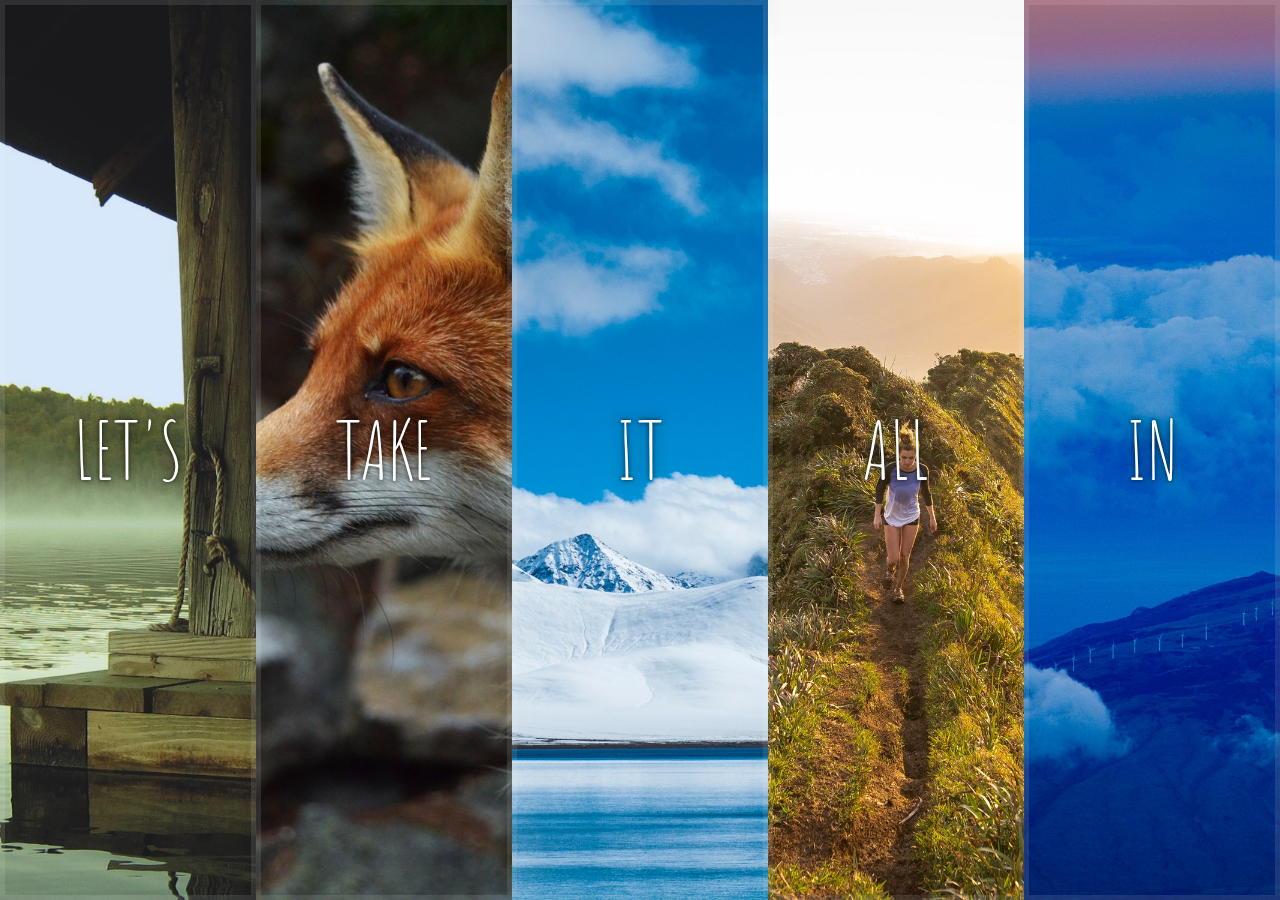
==== index.html @ b748e26d "project completed" ====
<!DOCTYPE html>
<html lang="en">
<head>
  <meta charset="UTF-8">
  <title>Flex Panels 💪</title>
  <link href='https://fonts.googleapis.com/css?family=Amatic+SC' rel='stylesheet' type='text/css'>
</head>
<body>
  <style>
    html {
      box-sizing: border-box;
      background:#ffc600;
      font-family:'helvetica neue';
      font-size: 20px;
      font-weight: 200;
    }
    body {
      margin: 0;
    }
    *, *:before, *:after {
      box-sizing: inherit;
    }

    .panels {
      min-height:100vh;
      overflow: hidden;
      display: flex;
    }

    .panel {
      background:#6B0F9C;
      box-shadow:inset 0 0 0 5px rgba(255,255,255,0.1);
      color:white;
      text-align: center;
      align-items:center;
      /* Safari transitionend event.propertyName === flex */
      /* Chrome + FF transitionend event.propertyName === flex-grow */
      transition:
        font-size 0.7s cubic-bezier(0.61,-0.19, 0.7,-0.11),
        flex 0.7s cubic-bezier(0.61,-0.19, 0.7,-0.11),
        background 0.2s;
      font-size: 20px;
      background-size:cover;
      background-position:center;
      flex: 1;
      display: flex;
      flex-direction: column;
      align-items: center;
      justify-content: center;
    }


    .panel1 { background-image:url(flashlight.jpg); }
    .panel2 { background-image:url(photo-1442522772768-9032b6d10e3e.jpg); }
    .panel3 { background-image:url(photo-1443891238287-325a8fddd0f7.jpg); }
    .panel5 { background-image:url(photo-1465156799763-2c087c332922.jpg); }
    .panel4 { background-image:url(photo-1465188162913-8fb5709d6d57.jpg); }

    .panel > * {
      margin:0;
      width: 100%;
      transition:transform 0.5s;
      flex: 1 0 auto;
      display: flex;
      align-items: center;
      justify-content: center;
    }

    .panel > *:first-child { transform: translateY(-100%) }
    .panel.open-active > *:first-child { transform: translateY(0%) }
    .panel > *:last-child { transform: translateY(100%) }
    .panel.open-active > *:last-child { transform: translateY(0%) }

    .panel p {
      text-transform: uppercase;
      font-family: 'Amatic SC', cursive;
      text-shadow:0 0 4px rgba(0, 0, 0, 0.72), 0 0 14px rgba(0, 0, 0, 0.45);
      font-size: 2em;
    }
    .panel p:nth-child(2) {
      font-size: 4em;
    }

    .panel.open {
      font-size:40px;
      flex: 5;
    }

  </style>


  <div class="panels">
    <div class="panel panel1">
      <p>Hey</p>
      <p>Let's</p>
      <p>Dance</p>
    </div>
    <div class="panel panel2">
      <p>Give</p>
      <p>Take</p>
      <p>Receive</p>
    </div>
    <div class="panel panel3">
      <p>Experience</p>
      <p>It</p>
      <p>Today</p>
    </div>
    <div class="panel panel4">
      <p>Give</p>
      <p>All</p>
      <p>You can</p>
    </div>
    <div class="panel panel5">
      <p>Life</p>
      <p>In</p>
      <p>Motion</p>
    </div>
  </div>

  <script>
    const panels = document.querySelectorAll('.panel')
    
    function toggleOpen () {
      this.classList.toggle('open')
    }

    function toggleActive (e) {
      if (e.propertyName.includes('flex')) { // reason for using 'includes()' is firefox names the event as 'flex-grow' and safari as 'flex'
        this.classList.toggle('open-active')
      }
    }

    panels.forEach((panel) => { panel.addEventListener('click', toggleOpen) })
    panels.forEach((panel) => { panel.addEventListener('transitionend', toggleActive) })
  </script>



</body>
</html>
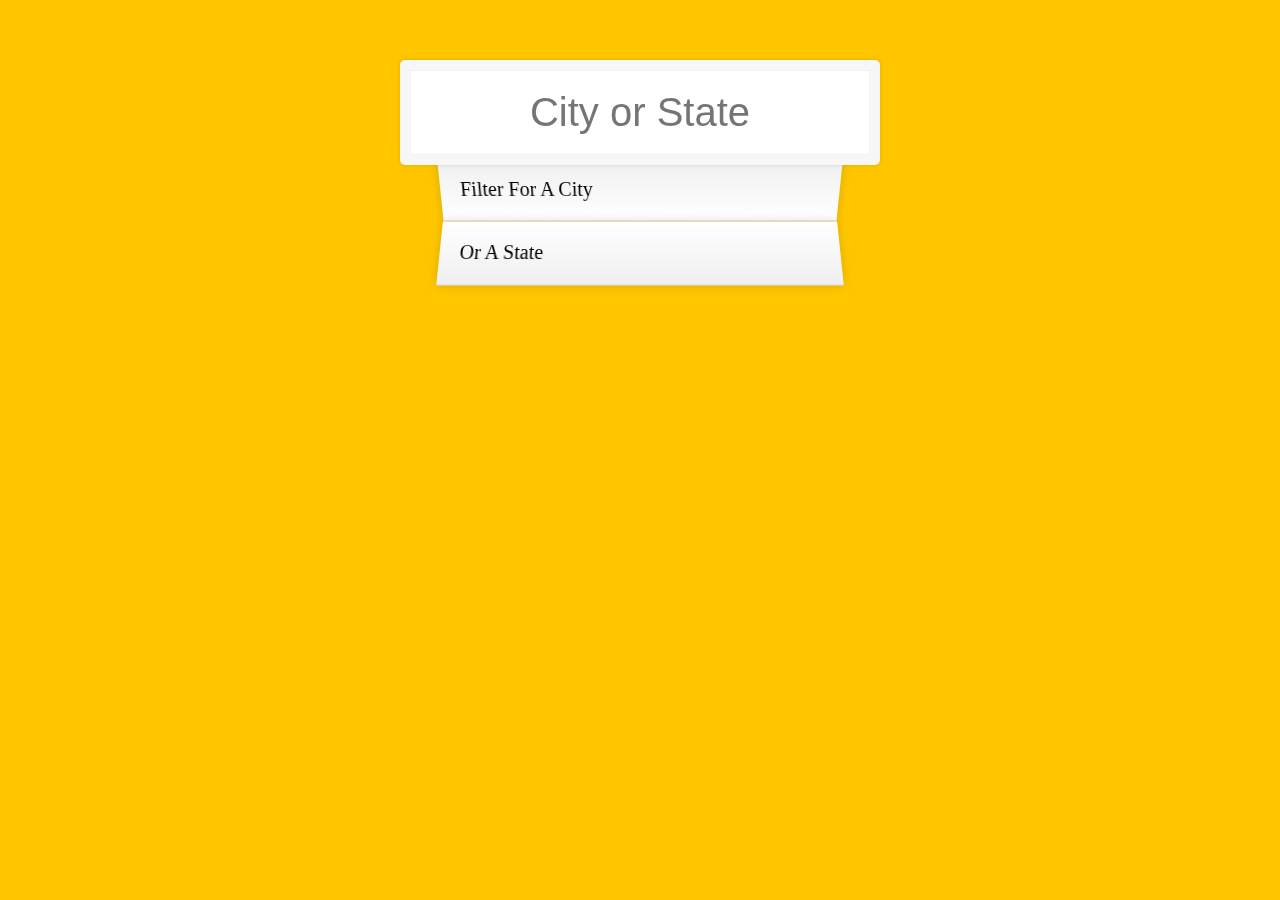
==== commit c1d508cf: "inital commit index and style file" ====
--- a/index.html
+++ b/index.html
@@ -2,139 +2,21 @@
 <html lang="en">
 <head>
   <meta charset="UTF-8">
-  <title>Flex Panels 💪</title>
-  <link href='https://fonts.googleapis.com/css?family=Amatic+SC' rel='stylesheet' type='text/css'>
+  <title>Type Ahead 👀</title>
+  <link rel="stylesheet" href="style.css">
 </head>
 <body>
-  <style>
-    html {
-      box-sizing: border-box;
-      background:#ffc600;
-      font-family:'helvetica neue';
-      font-size: 20px;
-      font-weight: 200;
-    }
-    body {
-      margin: 0;
-    }
-    *, *:before, *:after {
-      box-sizing: inherit;
-    }
 
-    .panels {
-      min-height:100vh;
-      overflow: hidden;
-      display: flex;
-    }
+  <form class="search-form">
+    <input type="text" class="search" placeholder="City or State">
+    <ul class="suggestions">
+      <li>Filter for a city</li>
+      <li>or a state</li>
+    </ul>
+  </form>
+<script>
+const endpoint = 'https://gist.githubusercontent.com/Miserlou/c5cd8364bf9b2420bb29/raw/2bf258763cdddd704f8ffd3ea9a3e81d25e2c6f6/cities.json';
 
-    .panel {
-      background:#6B0F9C;
-      box-shadow:inset 0 0 0 5px rgba(255,255,255,0.1);
-      color:white;
-      text-align: center;
-      align-items:center;
-      /* Safari transitionend event.propertyName === flex */
-      /* Chrome + FF transitionend event.propertyName === flex-grow */
-      transition:
-        font-size 0.7s cubic-bezier(0.61,-0.19, 0.7,-0.11),
-        flex 0.7s cubic-bezier(0.61,-0.19, 0.7,-0.11),
-        background 0.2s;
-      font-size: 20px;
-      background-size:cover;
-      background-position:center;
-      flex: 1;
-      display: flex;
-      flex-direction: column;
-      align-items: center;
-      justify-content: center;
-    }
-
-
-    .panel1 { background-image:url(flashlight.jpg); }
-    .panel2 { background-image:url(photo-1442522772768-9032b6d10e3e.jpg); }
-    .panel3 { background-image:url(photo-1443891238287-325a8fddd0f7.jpg); }
-    .panel5 { background-image:url(photo-1465156799763-2c087c332922.jpg); }
-    .panel4 { background-image:url(photo-1465188162913-8fb5709d6d57.jpg); }
-
-    .panel > * {
-      margin:0;
-      width: 100%;
-      transition:transform 0.5s;
-      flex: 1 0 auto;
-      display: flex;
-      align-items: center;
-      justify-content: center;
-    }
-
-    .panel > *:first-child { transform: translateY(-100%) }
-    .panel.open-active > *:first-child { transform: translateY(0%) }
-    .panel > *:last-child { transform: translateY(100%) }
-    .panel.open-active > *:last-child { transform: translateY(0%) }
-
-    .panel p {
-      text-transform: uppercase;
-      font-family: 'Amatic SC', cursive;
-      text-shadow:0 0 4px rgba(0, 0, 0, 0.72), 0 0 14px rgba(0, 0, 0, 0.45);
-      font-size: 2em;
-    }
-    .panel p:nth-child(2) {
-      font-size: 4em;
-    }
-
-    .panel.open {
-      font-size:40px;
-      flex: 5;
-    }
-
-  </style>
-
-
-  <div class="panels">
-    <div class="panel panel1">
-      <p>Hey</p>
-      <p>Let's</p>
-      <p>Dance</p>
-    </div>
-    <div class="panel panel2">
-      <p>Give</p>
-      <p>Take</p>
-      <p>Receive</p>
-    </div>
-    <div class="panel panel3">
-      <p>Experience</p>
-      <p>It</p>
-      <p>Today</p>
-    </div>
-    <div class="panel panel4">
-      <p>Give</p>
-      <p>All</p>
-      <p>You can</p>
-    </div>
-    <div class="panel panel5">
-      <p>Life</p>
-      <p>In</p>
-      <p>Motion</p>
-    </div>
-  </div>
-
-  <script>
-    const panels = document.querySelectorAll('.panel')
-    
-    function toggleOpen () {
-      this.classList.toggle('open')
-    }
-
-    function toggleActive (e) {
-      if (e.propertyName.includes('flex')) { // reason for using 'includes()' is firefox names the event as 'flex-grow' and safari as 'flex'
-        this.classList.toggle('open-active')
-      }
-    }
-
-    panels.forEach((panel) => { panel.addEventListener('click', toggleOpen) })
-    panels.forEach((panel) => { panel.addEventListener('transitionend', toggleActive) })
-  </script>
-
-
-
-</body>
+</script>
+  </body>
 </html>
--- a/style.css
+++ b/style.css
@@ -0,0 +1,71 @@
+    html {
+      box-sizing: border-box;
+      background:#ffc600;
+      font-family:'helvetica neue';
+      font-size: 20px;
+      font-weight: 200;
+    }
+    *, *:before, *:after {
+      box-sizing: inherit;
+    }
+    input {
+      width: 100%;
+      padding:20px;
+    }
+
+    .search-form {
+      max-width:400px;
+      margin:50px auto;
+    }
+
+    input.search {
+      margin: 0;
+      text-align: center;
+      outline:0;
+      border: 10px solid #F7F7F7;
+      width: 120%;
+      left: -10%;
+      position: relative;
+      top: 10px;
+      z-index: 2;
+      border-radius: 5px;
+      font-size: 40px;
+      box-shadow: 0 0 5px rgba(0, 0, 0, 0.12), inset 0 0 2px rgba(0, 0, 0, 0.19);
+    }
+
+
+    .suggestions {
+      margin: 0;
+      padding: 0;
+      position: relative;
+      /*perspective:20px;*/
+    }
+    .suggestions li {
+      background:white;
+      list-style: none;
+      border-bottom: 1px solid #D8D8D8;
+      box-shadow: 0 0 10px rgba(0, 0, 0, 0.14);
+      margin:0;
+      padding:20px;
+      transition:background 0.2s;
+      display:flex;
+      justify-content:space-between;
+      text-transform: capitalize;
+    }
+
+    .suggestions li:nth-child(even) {
+      transform: perspective(100px) rotateX(3deg) translateY(2px) scale(1.001);
+      background: linear-gradient(to bottom,  #ffffff 0%,#EFEFEF 100%);
+    }
+    .suggestions li:nth-child(odd) {
+      transform: perspective(100px) rotateX(-3deg) translateY(3px);
+      background: linear-gradient(to top,  #ffffff 0%,#EFEFEF 100%);
+    }
+
+    span.population {
+      font-size: 15px;
+    }
+
+    .hl {
+      background:#ffc600;
+    }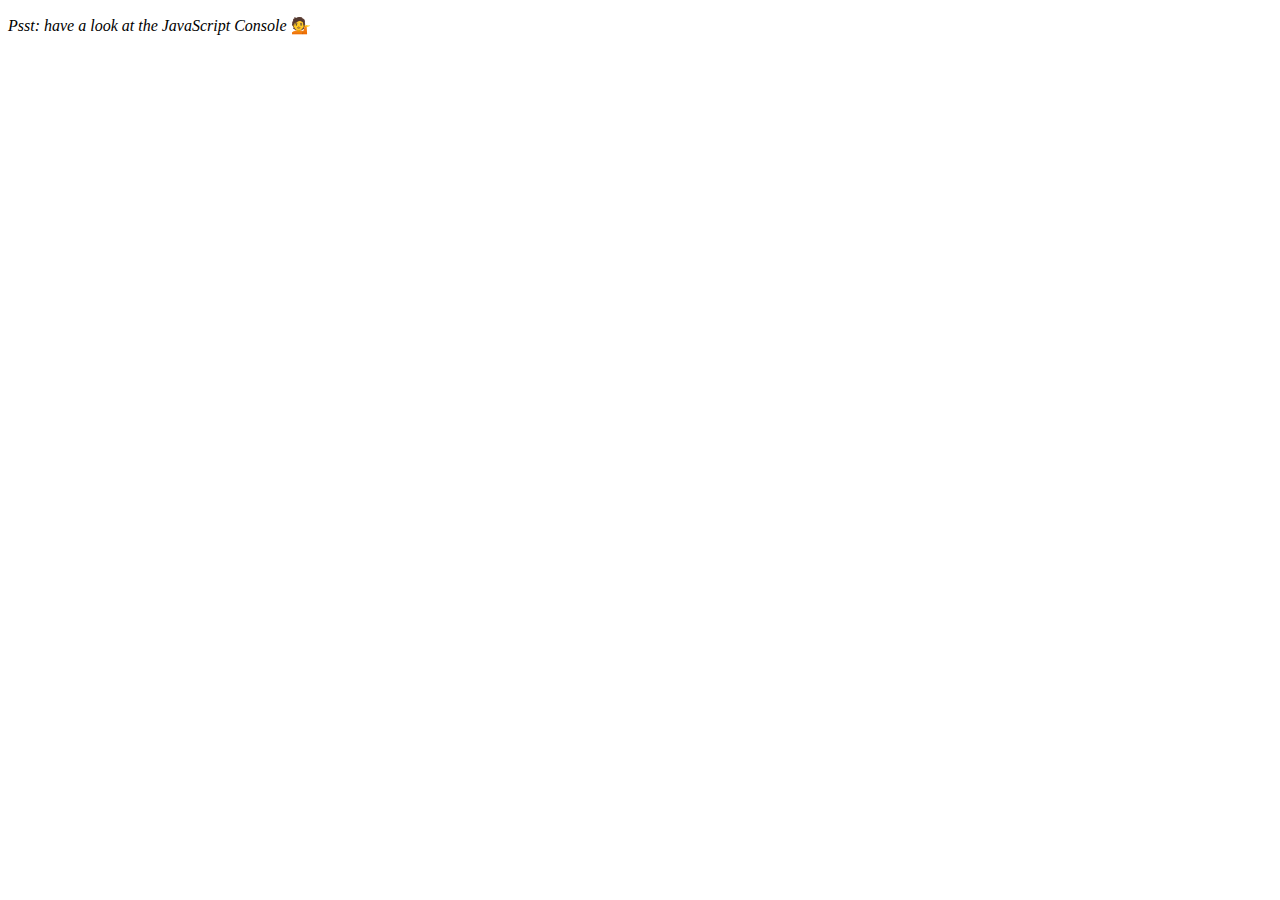
==== commit e075b637: "initial commit index.html" ====
--- a/index.html
+++ b/index.html
@@ -2,21 +2,40 @@
 <html lang="en">
 <head>
   <meta charset="UTF-8">
-  <title>Type Ahead 👀</title>
-  <link rel="stylesheet" href="style.css">
+  <title>Array Cardio 💪💪</title>
 </head>
 <body>
+  <p><em>Psst: have a look at the JavaScript Console</em> 💁</p>
+  <script>
+    // ## Array Cardio Day 2
 
-  <form class="search-form">
-    <input type="text" class="search" placeholder="City or State">
-    <ul class="suggestions">
-      <li>Filter for a city</li>
-      <li>or a state</li>
-    </ul>
-  </form>
-<script>
-const endpoint = 'https://gist.githubusercontent.com/Miserlou/c5cd8364bf9b2420bb29/raw/2bf258763cdddd704f8ffd3ea9a3e81d25e2c6f6/cities.json';
+    const people = [
+      { name: 'Wes', year: 1988 },
+      { name: 'Kait', year: 1986 },
+      { name: 'Irv', year: 1970 },
+      { name: 'Lux', year: 2015 }
+    ];
 
-</script>
-  </body>
+    const comments = [
+      { text: 'Love this!', id: 523423 },
+      { text: 'Super good', id: 823423 },
+      { text: 'You are the best', id: 2039842 },
+      { text: 'Ramen is my fav food ever', id: 123523 },
+      { text: 'Nice Nice Nice!', id: 542328 }
+    ];
+
+    // Some and Every Checks
+    // Array.prototype.some() // is at least one person 19 or older?
+    // Array.prototype.every() // is everyone 19 or older?
+
+    // Array.prototype.find()
+    // Find is like filter, but instead returns just the one you are looking for
+    // find the comment with the ID of 823423
+
+    // Array.prototype.findIndex()
+    // Find the comment with this ID
+    // delete the comment with the ID of 823423
+
+  </script>
+</body>
 </html>
